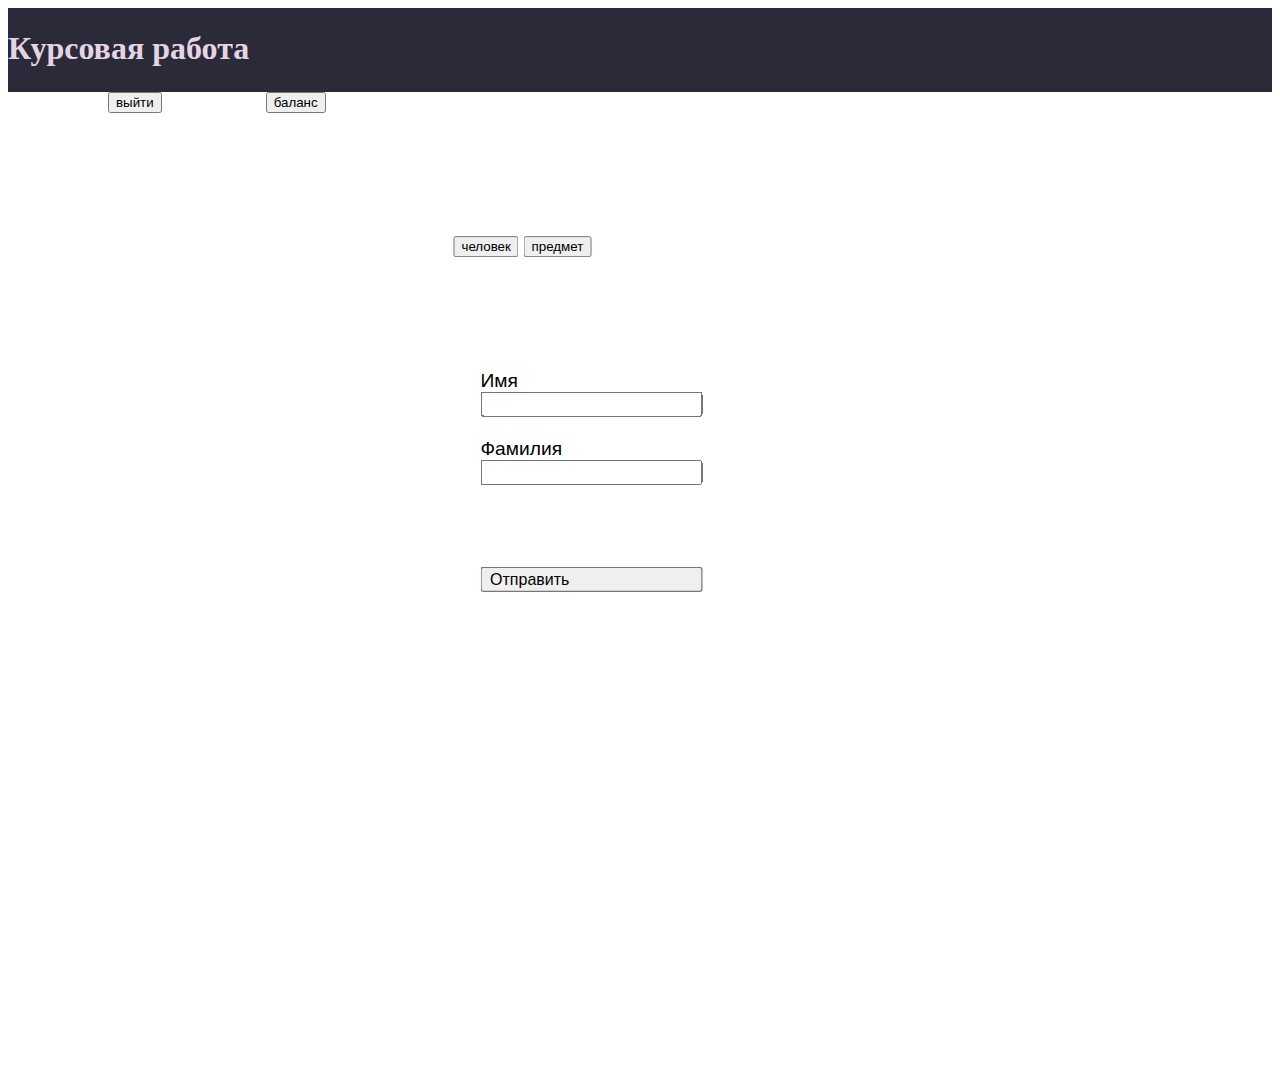
==== backend/map.html @ 1aefb44a "Create map.html" ====
<!DOCTYPE html>
<html lang="en">
<head>
  <meta charset="utf-8">
  <link rel="stylesheet" href="css/style.css">
</head>

<body onload="loadMap()">
<div class="container" style=" background-color: #2a2a39; overflow:hidden;">
  <h1 style="height:40px;padding-top:1px;color: #e5d5e4">
    Курсовая работа
  </h1>
</div>
<button onclick="window.location.replace('index.html');" class="cbutton" name="auth" style=" margin-left: 100px">
  выйти
</button>
<button onclick="window.location.replace();" class="cbutton" name="auth" style=" margin-left: 100px">
  баланс
</button>
<div>
      <canvas style="margin-top: 50px;margin-left: 60px; filter: drop-shadow(0px 0px 10px #38384e)"></canvas>
      <span  class="authorize" style="width: 400px; height: 400px; position: absolute; transform: translate(5%,30%);">

        <button onclick="changeInput2()" id="findPerson" class="cbutton" name="auth" style="scale: none; position: absolute;transform: translate(100%,15%);">
          человек
        </button>
        <button onclick="changeInput()" id="findObj" class="cbutton" name="auth" style="scale: none; position: absolute;transform: translate(200%,15%);">
          предмет
        </button>
        <span style=" display: flex; position: absolute;transform: translate(50%,70%);scale: 1.2; flex-direction: column; justify-items: center">
          <span id="firstPlace">
            <label id="nameLabel" style="font-family: Arial,serif;display: flex" for="name">Имя</label>
            <input style="font-family: Arial,serif;display: flex" type="text" id="name"/>
          </span>
          <br/>
          <span id="secondPlace">
          <label style="font-family: Arial,serif;display: flex" for="surName">Фамилия</label>
          <input style="font-family: Arial,serif;display: flex" type="text" id="surName"/>
          </span>
          <br/>
          <button onclick="findPerson()" class="cbutton" style="font-family: Arial,serif;display: flex; scale: none; margin-top: 50px">Отправить</button>
        </span>
      </span>
      <span  class="authorize" style="width: 400px; height: 400px; position: absolute; transform: translate(5%,140%);"></span>
</div>
</body>
<script src="js/app.js">
</script>
</html>
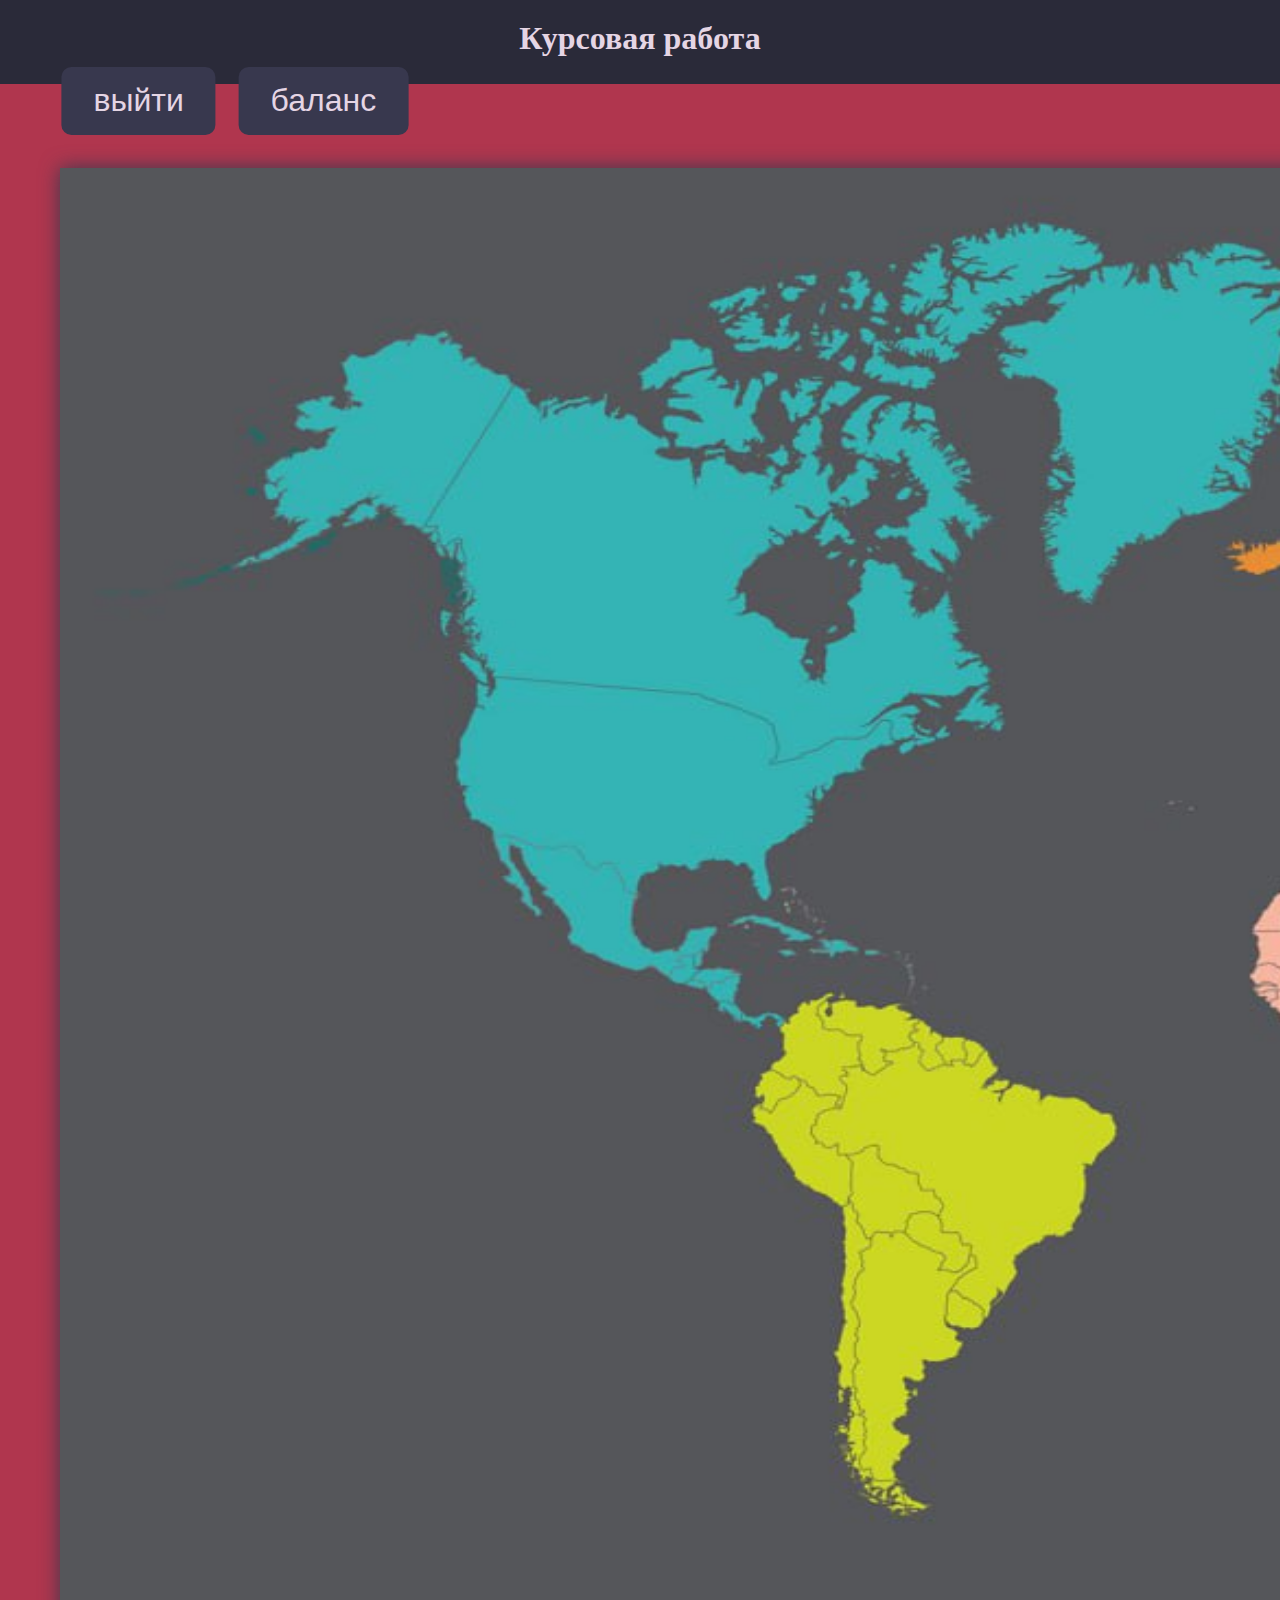
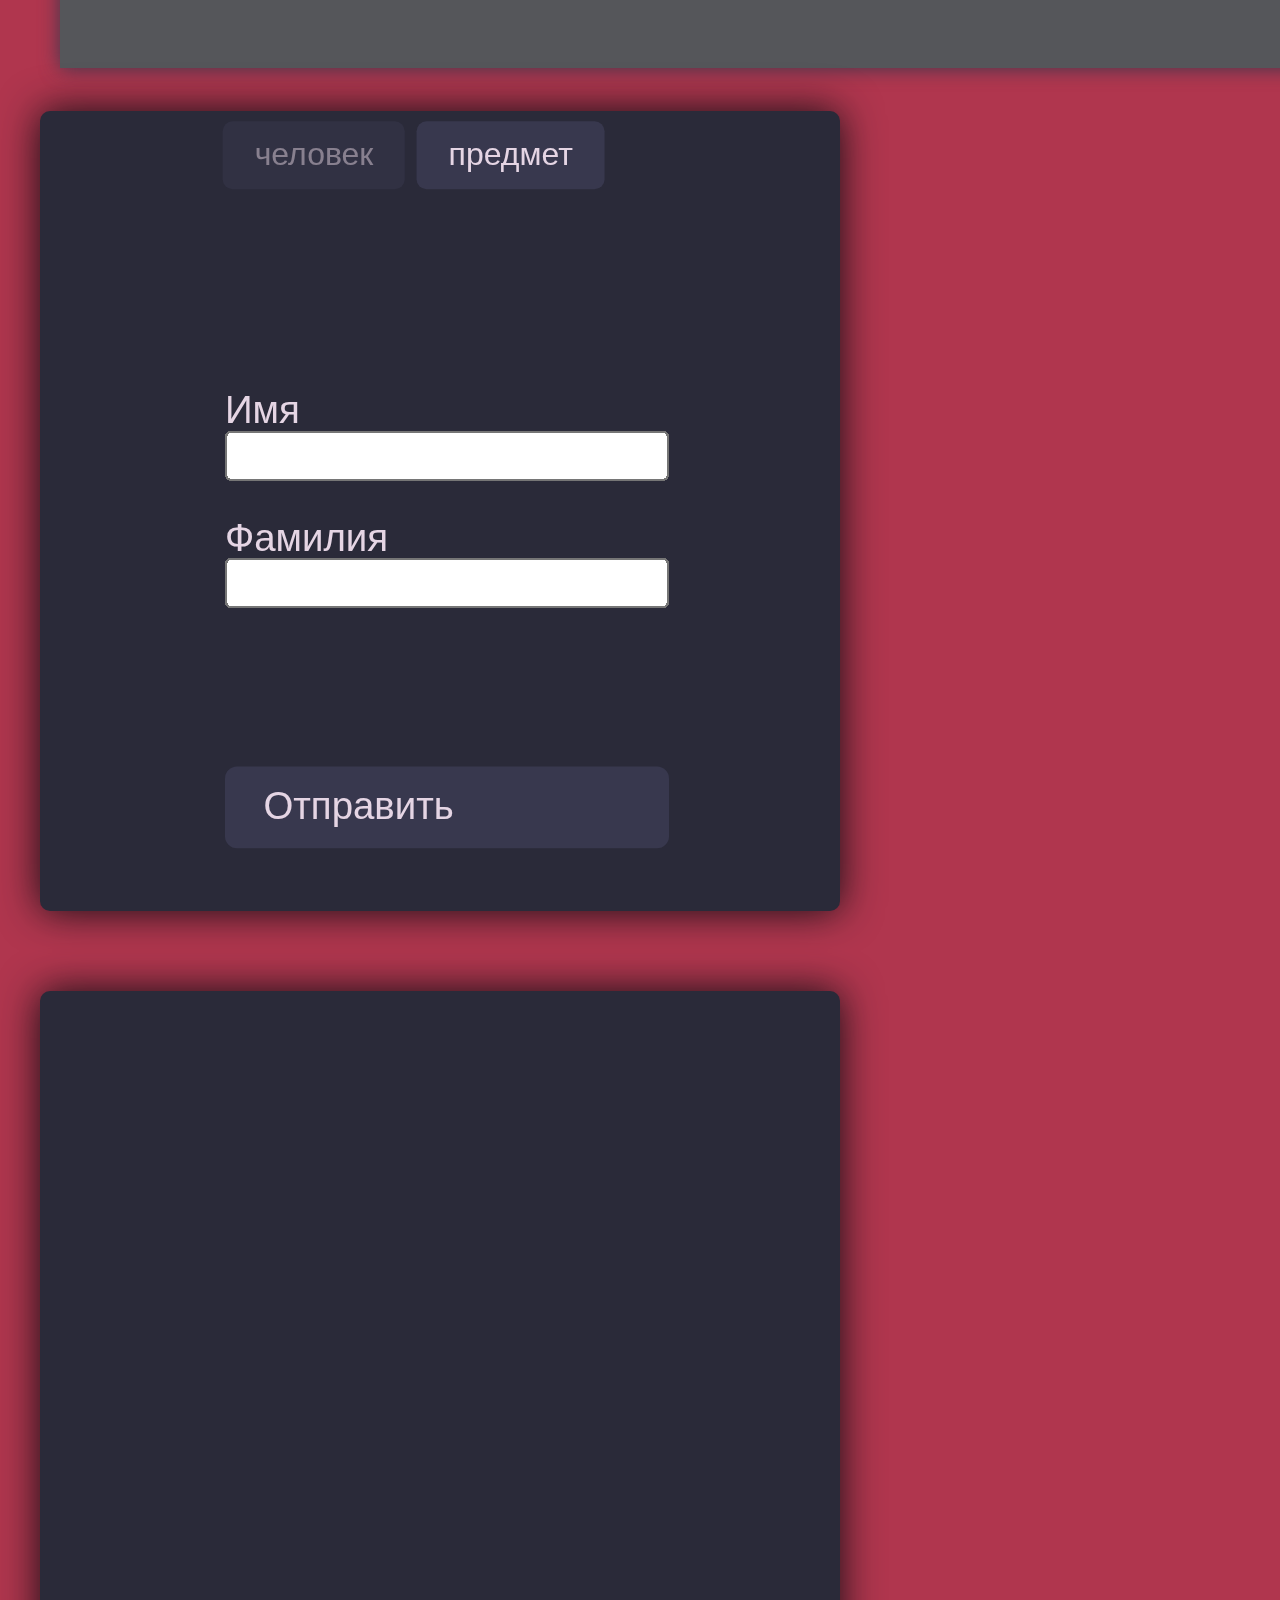
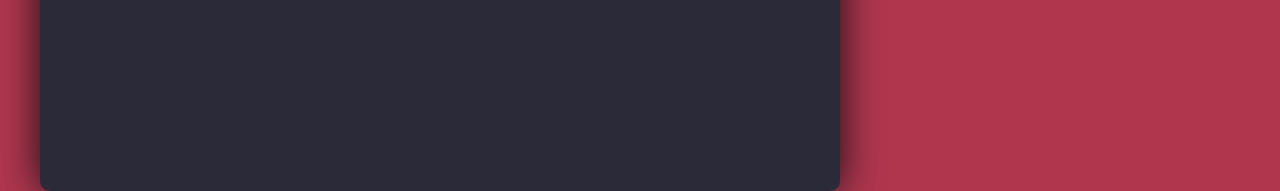
==== commit ce462121: "feat: add front" ====
--- a/backend/map.html
+++ b/backend/map.html
@@ -41,7 +41,9 @@
           <button onclick="findPerson()" class="cbutton" style="font-family: Arial,serif;display: flex; scale: none; margin-top: 50px">Отправить</button>
         </span>
       </span>
-      <span  class="authorize" style="width: 400px; height: 400px; position: absolute; transform: translate(5%,140%);"></span>
+      <span class="authorize" style="width: 400px; height: 400px; position: absolute; transform: translate(5%,140%);">
+        <button id="war" class="cbutton" onclick="drowWar()" style="font-family: Arial,serif;display: none; scale: none; margin-top: 50px; height: 100px">Устроить войну</button>
+      </span>
 </div>
 </body>
 <script src="js/app.js">
--- a/backend/css/style.css
+++ b/backend/css/style.css
@@ -0,0 +1,55 @@
+
+html {
+  color: #222;
+  line-height: 1;
+  background-color: #b0364e;
+}
+
+html,body{
+  margin: 0;
+}
+
+.cbutton{
+  scale: 2;
+  appearance: none;
+  border: 0;
+  border-radius: 5px;
+  background: #38384e;
+  color: #e5d5e4;
+  padding: 8px 16px;
+  font-size: 16px;
+}
+
+.cbutton:disabled {
+  opacity: 0.5;
+}
+
+.cbutton:hover {
+  background: #2d2d3f;
+}
+
+.cbutton:active {
+  background: #37374d;
+}
+
+
+.container {
+  text-align: center;
+  width: 100%;
+}
+
+.authorize{
+  width: 300px;
+  scale: 2;
+  border-radius: 5px;
+  filter: drop-shadow(0px 0px 10px #0e0e13);
+  display: inline-grid;
+  justify-content: center;
+  background-color: #2a2a39;
+  margin-bottom: 80px;
+  margin-right: 200px;
+  margin-left: 200px;
+  color: #e5d5e4;
+  vertical-align: middle;
+}
+
